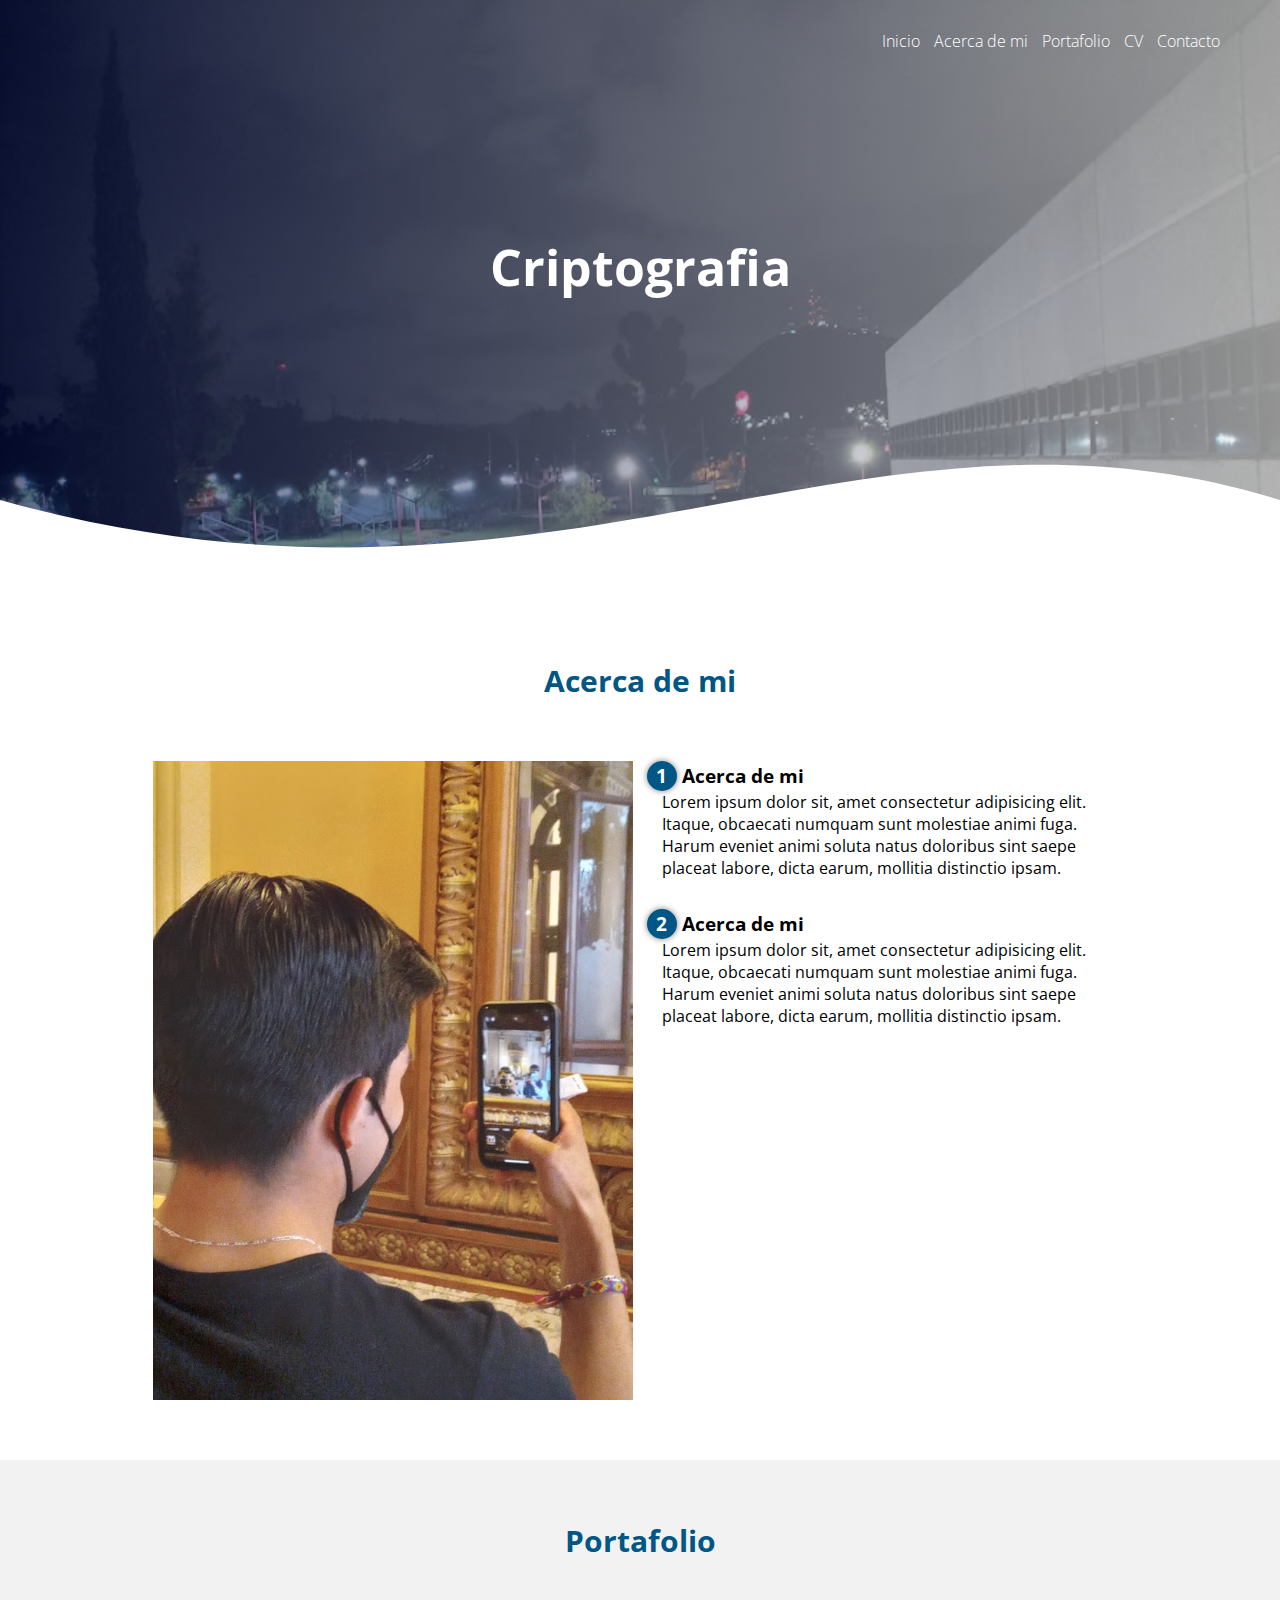
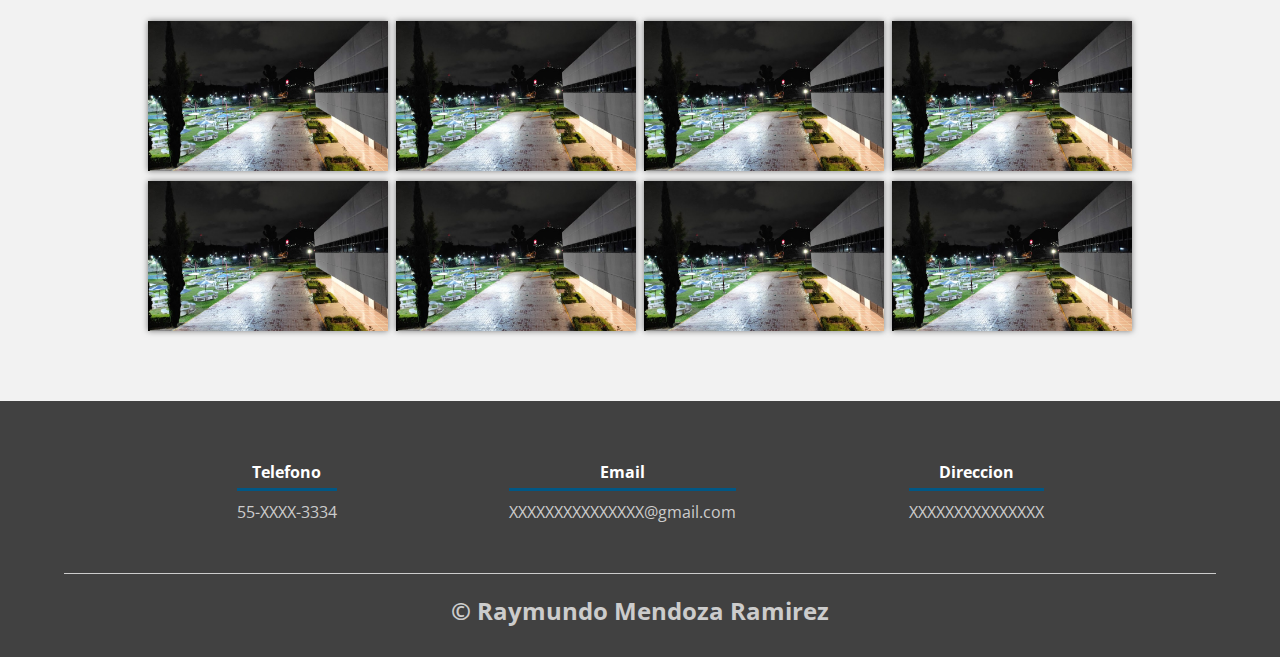
==== index.html @ 78cadf7a "WebSite" ====
<!DOCTYPE html>
<html lang="es">
<head>
    <meta charset="UTF-8">
    <meta name="viewport" content="width=device-width, initial-scale=1.0">
    <title>Pagina Web Raymundo Mendoza Ramirez</title>
    <link rel="shortcut icon" href="img/EscudoESCOM.png" type="image/x-icon" >
    <link rel="stylesheet" href="css/estilos.css">
    <link rel="preconnect" href="https://fonts.googleapis.com">
    <link rel="preconnect" href="https://fonts.gstatic.com" crossorigin>
    <link href="https://fonts.googleapis.com/css2?family=Open+Sans:ital,wght@0,300;0,400;0,500;0,600;0,700;0,800;1,300;1,400;1,500;1,600;1,700;1,800&display=swap" rel="stylesheet">

</head>
<body>
    <header>
        <nav>
            <a href="#inicio">Inicio</a>
            <a href="#acerca-de-mi">Acerca de mi</a>
            <a href="#portafolio">Portafolio</a>
            <a href="#cv">CV</a>
            <a href="#contacto">Contacto</a>
        </nav>
        <section id="inicio" class="textos-header">
            <h1>Criptografia</h1>
        </section>
        <div class="wave" style="height: 150px; overflow: hidden;" >
            <svg viewBox="0 0 500 150" preserveAspectRatio="none" 
            style="height: 100%; width: 100%;"><path d="M0.00,49.98 C216.70,204.77 335.78,-80.42 500.00,49.98 L500.00,150.00 L0.00,150.00 Z" 
            style="stroke: none; fill: rgb(255, 255, 255);"></path>
        </svg></div>
    </header>
    <main>
        <section id="acerca-de-mi" class="contenedor sobre-mi">
            <h2 class="titulo">Acerca de mi</h2>
            <div class="contenedor-sobre-mi">
                <img src="img/foto_prueba.jpg" alt="" class="imagen-about-us">
                <div class="contenido-texto">
                    <h3><span>1</span>Acerca de mi</h3>
                    <p>Lorem ipsum dolor sit, amet consectetur adipisicing elit. Itaque, obcaecati numquam sunt molestiae animi fuga. Harum eveniet animi soluta natus doloribus sint saepe placeat labore, dicta earum, mollitia distinctio ipsam.</p>
                    <h3><span>2</span>Acerca de mi</h3>
                    <p>Lorem ipsum dolor sit, amet consectetur adipisicing elit. Itaque, obcaecati numquam sunt molestiae animi fuga. Harum eveniet animi soluta natus doloribus sint saepe placeat labore, dicta earum, mollitia distinctio ipsam.</p>
                </div>
            </div>
        </section>

        <section id="portafolio" class="portafolio">
            <div class="contenedor">
                <h2 class="titulo">Portafolio</h2>
                <div class="galeria-port">
                    <div class="imagen-port">
                        <img src="img/escom-noche.jpg" alt="">
                        <div class="hover-galeria">
                            <img src="img/escom.png" alt="">
                            <p>Nuestro trabajo</p>
                        </div>
                    </div>
                    <div class="imagen-port">
                        <img src="img/escom-noche.jpg" alt="">
                        <div class="hover-galeria">
                            <img src="img/escom.png" alt="">
                            <p>Nuestro trabajo</p>
                        </div>
                    </div>
                    <div class="imagen-port">
                        <img src="img/escom-noche.jpg" alt="">
                        <div class="hover-galeria">
                            <img src="img/escom.png" alt="">
                            <p>Nuestro trabajo</p>
                        </div>
                    </div>
                    <div class="imagen-port">
                        <img src="img/escom-noche.jpg" alt="">
                        <div class="hover-galeria">
                            <img src="img/escom.png" alt="">
                            <p>Nuestro trabajo</p>
                        </div>
                    </div>
                    <div class="imagen-port">
                        <img src="img/escom-noche.jpg" alt="">
                        <div class="hover-galeria">
                            <img src="img/escom.png" alt="">
                            <p>Nuestro trabajo</p>
                        </div>
                    </div>
                    <div class="imagen-port">
                        <img src="img/escom-noche.jpg" alt="">
                        <div class="hover-galeria">
                            <img src="img/escom.png" alt="">
                            <p>Nuestro trabajo</p>
                        </div>
                    </div>
                    <div class="imagen-port">
                        <img src="img/escom-noche.jpg" alt="">
                        <div class="hover-galeria">
                            <img src="img/escom.png" alt="">
                            <p>Nuestro trabajo</p>
                        </div>
                    </div>
                    <div class="imagen-port">
                        <img src="img/escom-noche.jpg" alt="">
                        <div class="hover-galeria">
                            <img src="img/escom.png" alt="">
                            <p>Nuestro trabajo</p>
                        </div>
                    </div>
                </div>
            </div>
        </section>
    </main>
    <footer>
        <div id="contacto" class="contenedor-footer">
            <div class="content-foo">
                <h4>Telefono</h4>
                <p>55-XXXX-3334</p>
            </div>
            <div class="content-foo">
                <h4>Email</h4>
                <p>XXXXXXXXXXXXXXX@gmail.com</p>
            </div>
            <div class="content-foo">
                <h4>Direccion</h4>
                <p>XXXXXXXXXXXXXXX</p>
            </div>
        </div>
        <h2 class="titulo-final">&copy; Raymundo Mendoza Ramirez</h2>
    </footer>
</body>
</html>
---- css/estilos.css ----
*{
    margin: 0;
    padding: 0;
    box-sizing: border-box;
}

body{
    font-family: 'open sans';
}

.contenedor{
   padding: 60px 0;
   width: 90%;
   max-width: 1000px; 
   margin: auto;
   overflow: hidden;
}

.titulo{
    color: #005785;
    font-size: 30px;
    text-align: center;
    margin-bottom: 60px;
}

header {
    width: 100%;
    height: 600px;
    background: linear-gradient(to right, hsla(229, 100%, 13%, 0.603), hsla(120, 7%, 95%, 0.596)), url(../img/escom-noche.jpg);
    background-size: cover;
    background-attachment: fixed;
    position: relative;
}

nav{
    text-align: right;
    padding: 30px 50px 0 0;
}

nav > a{
    color: white;
    font-weight: 300;
    text-decoration: none;
    margin-right: 10px;
}

nav > a:hover{
    text-decoration: underline;
}

header .textos-header{
    display: flex;
    height: 430px;
    width: 100%;
    align-items: center;
    justify-content: center;
    flex-direction: column;
    text-align: center;
}

.textos-header h1{
    font-size: 50px;
    color: white;
}

.textos-header h2{
    font-size: 30px;
    font-weight: 300;
    color: white;
}

.wave{
    position: absolute;
    bottom: 0;
    width: 100%;
}

.contenedor-sobre-mi{
   display: flex;
   justify-content: space-evenly;
}

.imagen-about-us{
    width: 48%;
}

.sobre-mi .contenido-texto{
    width: 48%;
}

.contenido-texto h3 span{
    background: #005785;
    color: #fff;
    border-radius: 50%;
    display: inline-block;
    text-align: center;
    width: 30px;
    height: 30px;
    padding: 2px;
    box-shadow: 0 0 6px rgba(0, 0, 0, .5);
    margin-right: 5px;
}

.contenido-texto p{
   padding: 0px 0px 30px 15px; 
}

.portafolio{
    background: #f2f2f2;
}

.galeria-port{
    display: flex;
    justify-content: space-evenly;
    flex-wrap: wrap;
}

.imagen-port{
    width: 24%;
    margin-bottom: 10px;
    height: 150px;
    overflow: hidden;
    position: relative;
    cursor: pointer;
    box-shadow: 0 0 6px rgba(0, 0, 0, .5);

}

.imagen-port > img{
    width: 100%;
    height: 100%;
    object-fit: cover;
    display: block;
}

.hover-galeria{
    position: absolute;
    width: 100%;
    height: 100%;
    top: 0;
    transform: scale(0);
    background: hsla(234, 91%, 27%, 0.7);
    transition: transform .5s;
    display: flex;
    justify-content: center;
    align-items: center;
    flex-direction: column;
}

.hover-galeria img{
    width: 50px;
}

.hover-galeria p{
    color: #fff;
}

.imagen-port:hover .hover-galeria{
    transform: scale(1);
}

footer{
    background: #414141;
    padding: 60px 0 30px 0;
    margin: auto;
    overflow: hidden;
}

.contenedor-footer{
    display: flex;
    width: 90%;
    justify-content: space-evenly;
    margin: auto;
    padding-bottom: 50px;
    border-bottom: 1px solid #ccc;
}

.content-foo{
    text-align: center;
}

.content-foo h4{
    color: #fff;
    border-bottom: 3px solid #005785;
    padding-bottom: 5px;
    margin-bottom: 10px;
}

.content-foo p{
    color: #ccc;
}

.titulo-final{
    text-align: center;
    font-size: 24px;
    margin: 20px 0 0 0;
    color: #ccc;
}
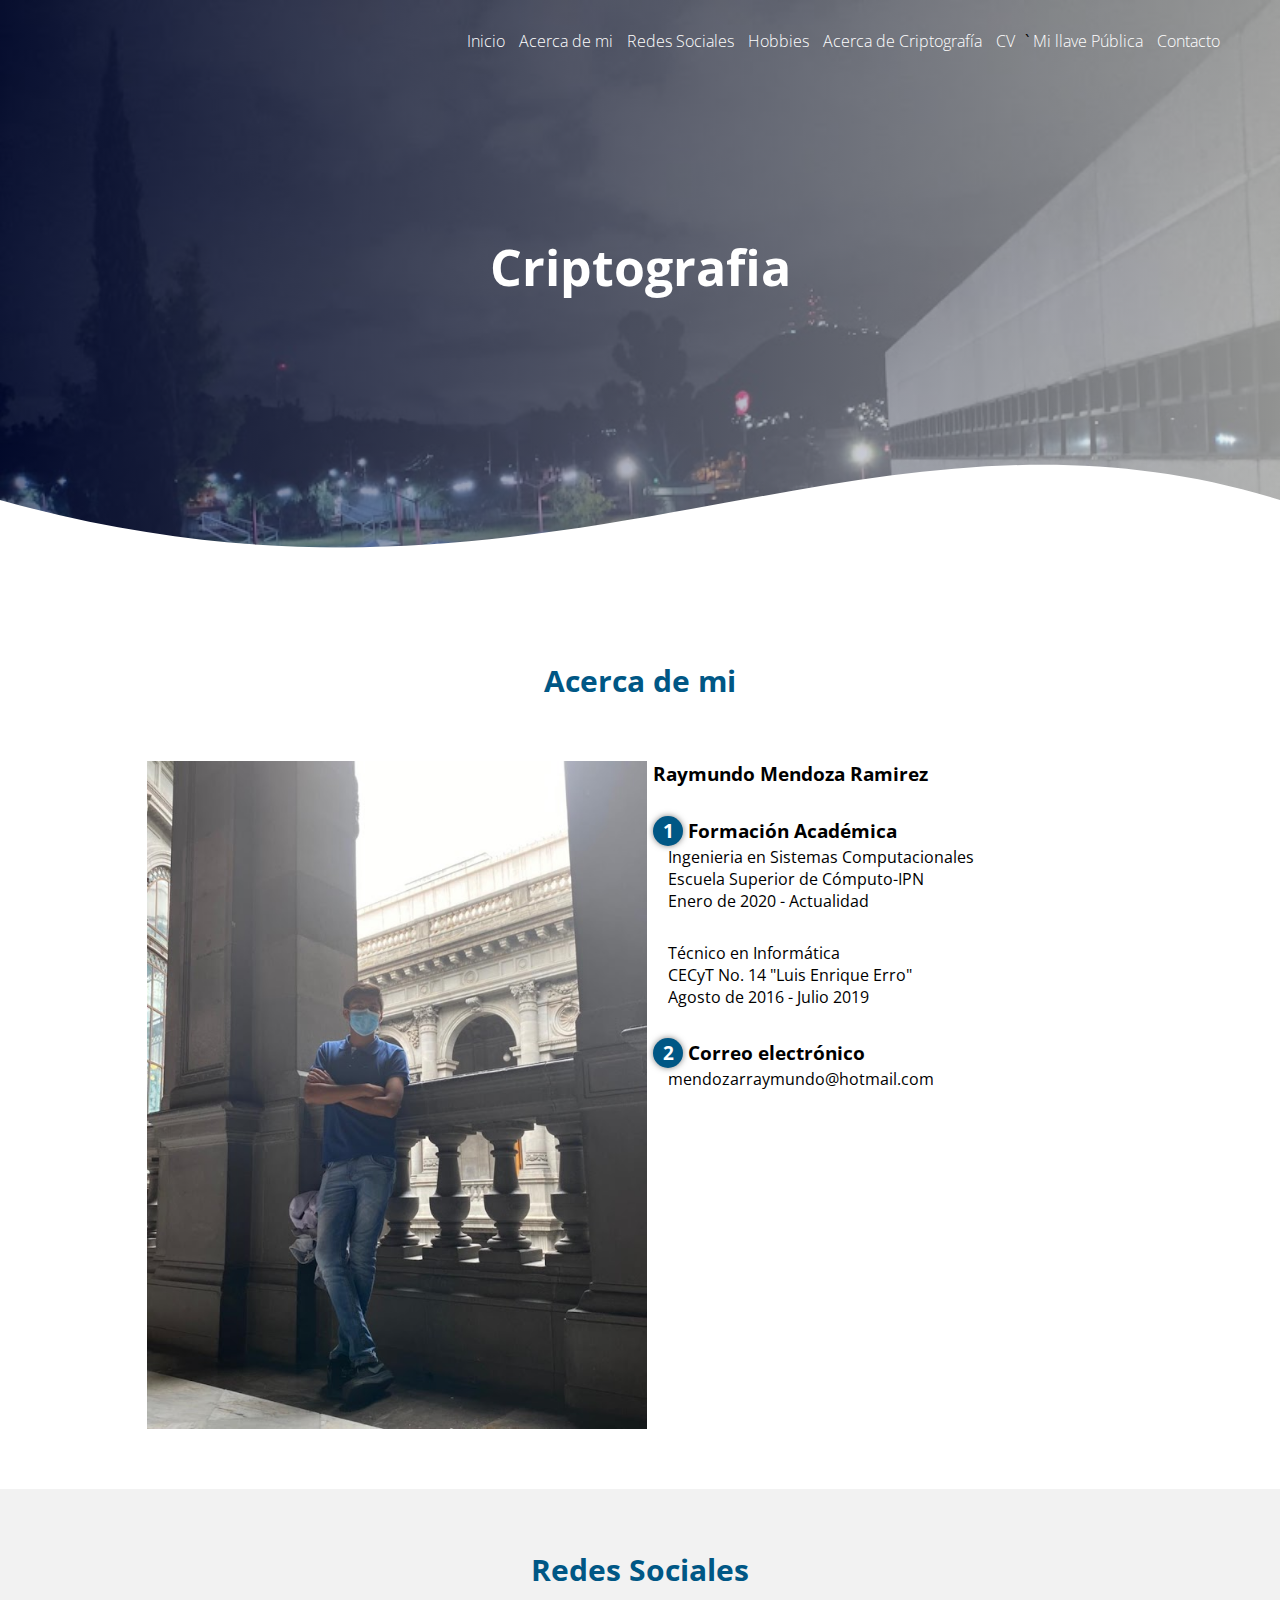
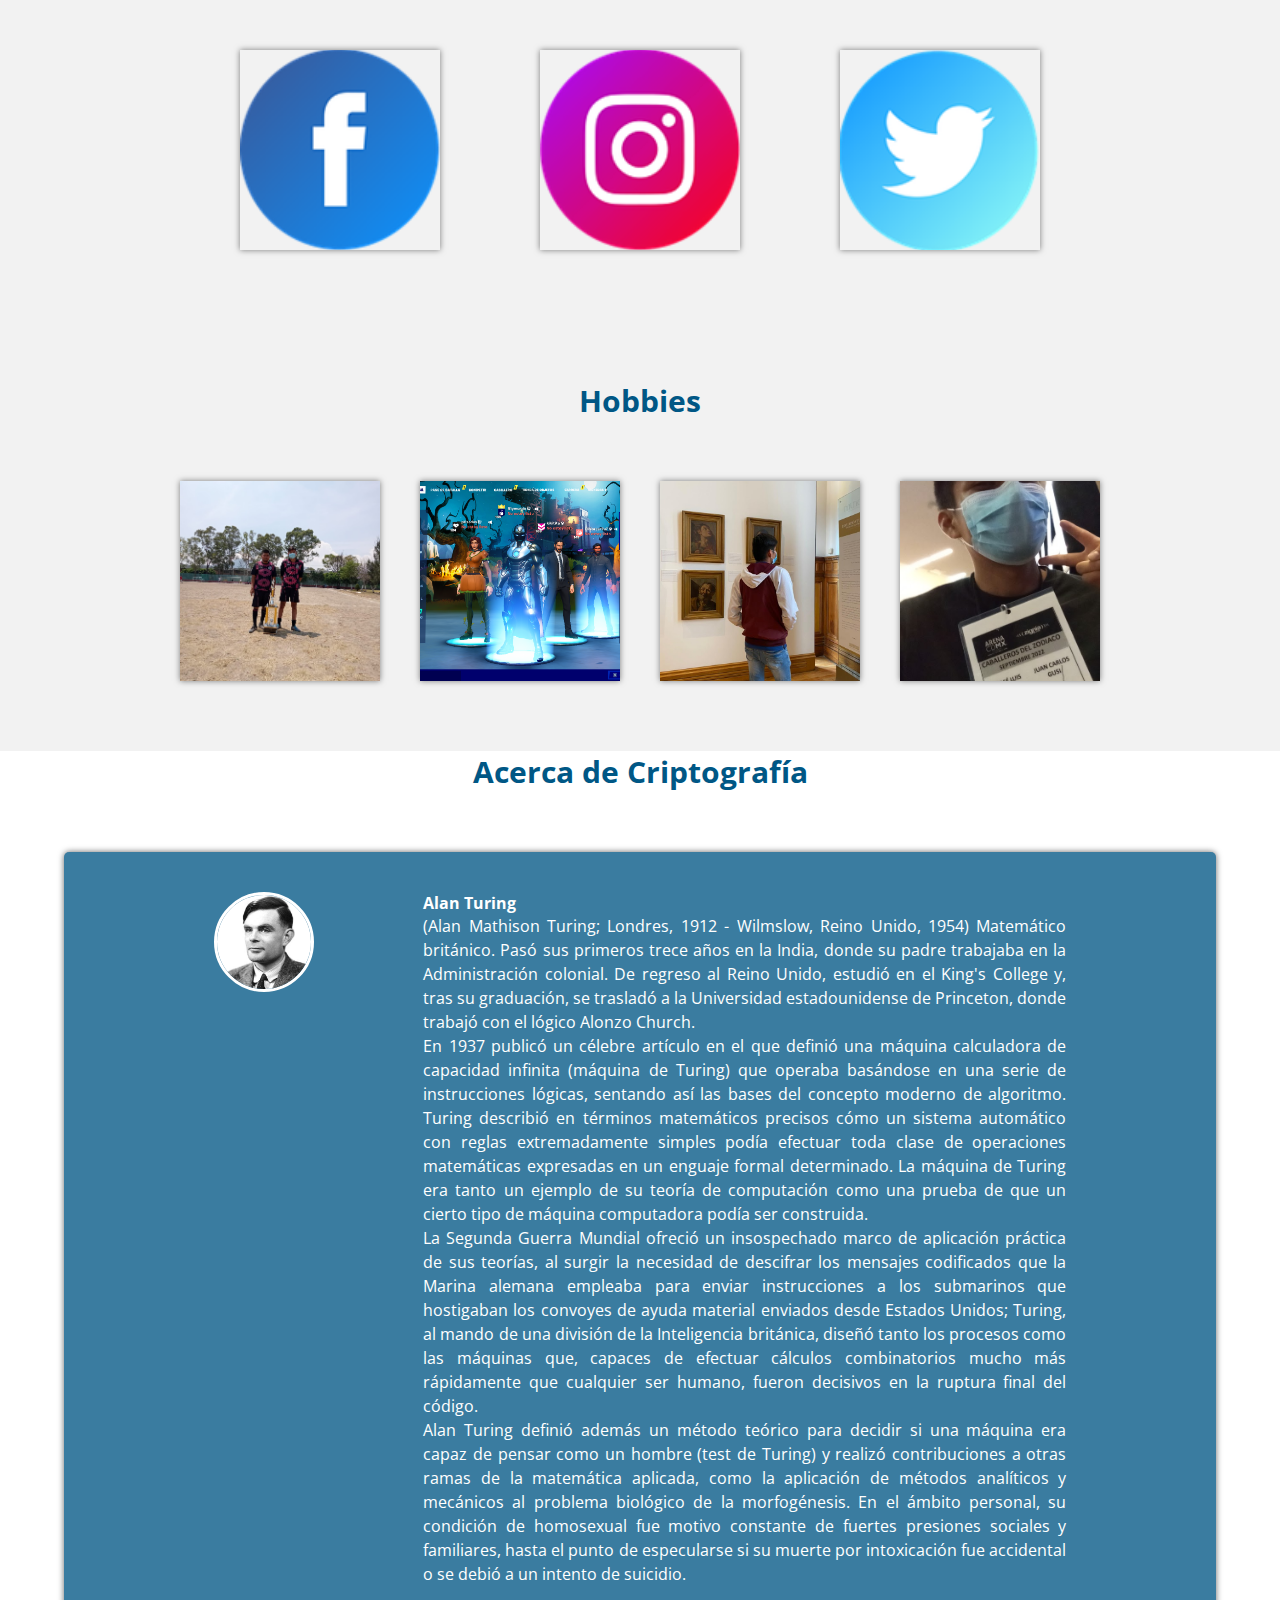
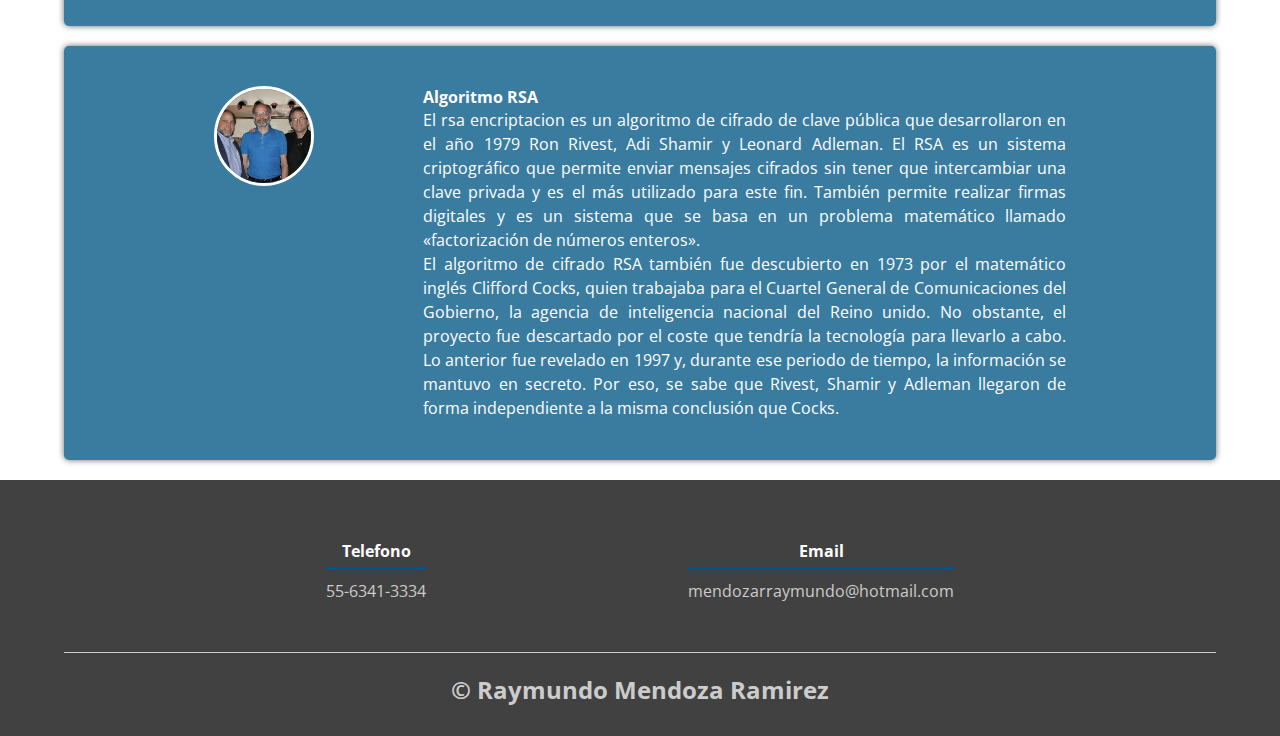
==== commit 779f4f75: "actualizacion" ====
--- a/index.html
+++ b/index.html
@@ -16,8 +16,11 @@
         <nav>
             <a href="#inicio">Inicio</a>
             <a href="#acerca-de-mi">Acerca de mi</a>
-            <a href="#portafolio">Portafolio</a>
-            <a href="#cv">CV</a>
+            <a href="#redes_sociales">Redes Sociales</a>
+            <a href="#hobbies">Hobbies</a>
+            <a href="#acerca-de-criptografia">Acerca de Criptografía</a>
+            <a href="cv.html">CV</a>`
+            <a href="llavepublica.html">Mi llave Pública</a>
             <a href="#contacto">Contacto</a>
         </nav>
         <section id="inicio" class="textos-header">
@@ -33,75 +36,106 @@
         <section id="acerca-de-mi" class="contenedor sobre-mi">
             <h2 class="titulo">Acerca de mi</h2>
             <div class="contenedor-sobre-mi">
-                <img src="img/foto_prueba.jpg" alt="" class="imagen-about-us">
+                <img src="img/munal.jpg" alt="" class="imagen-about-us">
                 <div class="contenido-texto">
-                    <h3><span>1</span>Acerca de mi</h3>
-                    <p>Lorem ipsum dolor sit, amet consectetur adipisicing elit. Itaque, obcaecati numquam sunt molestiae animi fuga. Harum eveniet animi soluta natus doloribus sint saepe placeat labore, dicta earum, mollitia distinctio ipsam.</p>
-                    <h3><span>2</span>Acerca de mi</h3>
-                    <p>Lorem ipsum dolor sit, amet consectetur adipisicing elit. Itaque, obcaecati numquam sunt molestiae animi fuga. Harum eveniet animi soluta natus doloribus sint saepe placeat labore, dicta earum, mollitia distinctio ipsam.</p>
+                    <h3>Raymundo Mendoza Ramirez</h3>
+                    <p></p>
+                    <h3><span>1</span>Formación Académica</h3>
+                    <p>Ingenieria en Sistemas Computacionales <br> Escuela Superior de Cómputo-IPN <br>Enero de 2020 - Actualidad</p>
+                    <p>Técnico en Informática <br> CECyT No. 14 "Luis Enrique Erro" <br> Agosto de 2016 - Julio 2019</p>
+                    <h3><span>2</span>Correo electrónico</h3>
+                    <p>mendozarraymundo@hotmail.com</p>
                 </div>
             </div>
         </section>
 
-        <section id="portafolio" class="portafolio">
+        <section id="redes_sociales" class="redes_sociales">
             <div class="contenedor">
-                <h2 class="titulo">Portafolio</h2>
+                <h2 class="titulo">Redes Sociales</h2>
                 <div class="galeria-port">
                     <div class="imagen-port">
-                        <img src="img/escom-noche.jpg" alt="">
+                        <img src="img/logo_facebook.png" alt="">
                         <div class="hover-galeria">
-                            <img src="img/escom.png" alt="">
-                            <p>Nuestro trabajo</p>
+                            <a href="https://www.facebook.com/raymundo.mendoza.5680" target="_blank">
+                                <img src="img/escom.png" alt="">
+                                <p>Da click</p>
+                            </a>
                         </div>
                     </div>
                     <div class="imagen-port">
-                        <img src="img/escom-noche.jpg" alt="">
+                        <img src="img/logo_instagram.png" alt="">
                         <div class="hover-galeria">
-                            <img src="img/escom.png" alt="">
-                            <p>Nuestro trabajo</p>
+                            <a href="https://www.instagram.com/r1ymundo/" target="_blank">
+                                <img src="img/escom.png" alt="">
+                                <p>Da click</p>
+                            </a>
                         </div>
                     </div>
                     <div class="imagen-port">
-                        <img src="img/escom-noche.jpg" alt="">
+                        <img src="img/logo_twitter.png" alt="">
                         <div class="hover-galeria">
-                            <img src="img/escom.png" alt="">
-                            <p>Nuestro trabajo</p>
+                            <a href="https://twitter.com/R1ymundo" target="_blank">
+                                <img src="img/escom.png" alt="">
+                                <p>Da click</p>
+                            </a>
+                        </div>
+                    </div>
+                </div>
+            </div>
+        </section>
+        
+        <section id="hobbies" class="hobbies">
+            <div class="contenedor">
+                <h2 class="titulo">Hobbies</h2>
+                <div class="galeria-port">
+                    <div class="imagen-port">
+                        <img src="img/subcampeonato.jpg" alt="">
+                        <div class="hover-galeria">
+                            <p>Jugar fútbol</p>
                         </div>
                     </div>
                     <div class="imagen-port">
-                        <img src="img/escom-noche.jpg" alt="">
+                        <img src="img/fortnite.png" alt="">
                         <div class="hover-galeria">
-                            <img src="img/escom.png" alt="">
-                            <p>Nuestro trabajo</p>
+                            <p>Jugar videojuegos <br> (Shooters)</p>
                         </div>
                     </div>
                     <div class="imagen-port">
-                        <img src="img/escom-noche.jpg" alt="">
+                        <img src="img/museo.jpg" alt="">
                         <div class="hover-galeria">
-                            <img src="img/escom.png" alt="">
-                            <p>Nuestro trabajo</p>
+                            <p>Visitar museos</p>
+                        </div>
+                    </div>   
+                    <div class="imagen-port">
+                        <img src="img/caballeros_zodiaco.jpeg" alt="">
+                        <div class="hover-galeria">
+                            <p>Ir a <br>conciertos</p>
                         </div>
                     </div>
-                    <div class="imagen-port">
-                        <img src="img/escom-noche.jpg" alt="">
-                        <div class="hover-galeria">
-                            <img src="img/escom.png" alt="">
-                            <p>Nuestro trabajo</p>
-                        </div>
+                </div>
+            </div>
+        </section>
+        <section id="acerca-de-criptografia" class="acerca-de-criptografia">
+            <h2 class="titulo">Acerca de Criptografía</h2>
+            <div class="cards">
+                <div class="card">
+                    <img src="img/turing.jpg" alt="">
+                    <div class="contenido-texto-card">
+                        <h4>Alan Turing</h4>
+                        <p>(Alan Mathison Turing; Londres, 1912 - Wilmslow, Reino Unido, 1954) Matemático británico. Pasó sus primeros trece años en la India, donde su padre trabajaba en la Administración colonial. De regreso al Reino Unido, estudió en el King's College y, tras su graduación, se trasladó a la Universidad estadounidense de Princeton, donde trabajó con el lógico Alonzo Church.</p>
+                        <p>En 1937 publicó un célebre artículo en el que definió una máquina calculadora de capacidad infinita (máquina de Turing) que operaba basándose en una serie de instrucciones lógicas, sentando así las bases del concepto moderno de algoritmo. Turing describió en términos matemáticos precisos cómo un sistema automático con reglas extremadamente simples podía efectuar toda clase de operaciones matemáticas expresadas en un enguaje formal determinado. La máquina de Turing era tanto un ejemplo de su teoría de computación como una prueba de que un cierto tipo de máquina computadora podía ser construida.</p>
+                        <p>La Segunda Guerra Mundial ofreció un insospechado marco de aplicación práctica de sus teorías, al surgir la necesidad de descifrar los mensajes codificados que la Marina alemana empleaba para enviar instrucciones a los submarinos que hostigaban los convoyes de ayuda material enviados desde Estados Unidos; Turing, al mando de una división de la Inteligencia británica, diseñó tanto los procesos como las máquinas que, capaces de efectuar cálculos combinatorios mucho más rápidamente que cualquier ser humano, fueron decisivos en la ruptura final del código.</p>
+                        <p>Alan Turing definió además un método teórico para decidir si una máquina era capaz de pensar como un hombre (test de Turing) y realizó contribuciones a otras ramas de la matemática aplicada, como la aplicación de métodos analíticos y mecánicos al problema biológico de la morfogénesis. En el ámbito personal, su condición de homosexual fue motivo constante de fuertes presiones sociales y familiares, hasta el punto de especularse si su muerte por intoxicación fue accidental o se debió a un intento de suicidio.</p>
                     </div>
-                    <div class="imagen-port">
-                        <img src="img/escom-noche.jpg" alt="">
-                        <div class="hover-galeria">
-                            <img src="img/escom.png" alt="">
-                            <p>Nuestro trabajo</p>
-                        </div>
-                    </div>
-                    <div class="imagen-port">
-                        <img src="img/escom-noche.jpg" alt="">
-                        <div class="hover-galeria">
-                            <img src="img/escom.png" alt="">
-                            <p>Nuestro trabajo</p>
-                        </div>
+                </div>
+            </div>
+            <div class="cards">
+                <div class="card">
+                    <img src="img/rsa.jpg" alt="">
+                    <div class="contenido-texto-card">
+                        <h4>Algoritmo RSA</h4>
+                        <p>El rsa encriptacion es un algoritmo de cifrado de clave pública que desarrollaron en el año 1979 Ron Rivest, Adi Shamir y Leonard Adleman. El RSA es un sistema criptográfico que permite enviar mensajes cifrados sin tener que intercambiar una clave privada y es el más utilizado para este fin. También permite realizar firmas digitales y es un sistema que se basa en un problema matemático llamado «factorización de números enteros».</p>
+                        <p>El algoritmo de cifrado RSA también fue descubierto en 1973 por el matemático inglés Clifford Cocks, quien trabajaba para el Cuartel General de Comunicaciones del Gobierno, la agencia de inteligencia nacional del Reino unido. No obstante, el proyecto fue descartado por el coste que tendría la tecnología para llevarlo a cabo. Lo anterior fue revelado en 1997 y, durante ese periodo de tiempo, la información se mantuvo en secreto. Por eso, se sabe que Rivest, Shamir y Adleman llegaron de forma independiente a la misma conclusión que Cocks.</p>
                     </div>
                 </div>
             </div>
@@ -111,15 +145,11 @@
         <div id="contacto" class="contenedor-footer">
             <div class="content-foo">
                 <h4>Telefono</h4>
-                <p>55-XXXX-3334</p>
+                <p>55-6341-3334</p>
             </div>
             <div class="content-foo">
                 <h4>Email</h4>
-                <p>XXXXXXXXXXXXXXX@gmail.com</p>
-            </div>
-            <div class="content-foo">
-                <h4>Direccion</h4>
-                <p>XXXXXXXXXXXXXXX</p>
+                <p>mendozarraymundo@hotmail.com</p>
             </div>
         </div>
         <h2 class="titulo-final">&copy; Raymundo Mendoza Ramirez</h2>
--- a/css/estilos.css
+++ b/css/estilos.css
@@ -81,7 +81,7 @@
 }
 
 .imagen-about-us{
-    width: 48%;
+    width: 50%;
 }
 
 .sobre-mi .contenido-texto{
@@ -105,10 +105,14 @@
    padding: 0px 0px 30px 15px; 
 }
 
-.portafolio{
+.redes_sociales{
     background: #f2f2f2;
 }
 
+.hobbies{
+    background: #f2f2f2;
+}
+
 .galeria-port{
     display: flex;
     justify-content: space-evenly;
@@ -116,9 +120,9 @@
 }
 
 .imagen-port{
-    width: 24%;
+    width: 200px;
     margin-bottom: 10px;
-    height: 150px;
+    height: 200px;
     overflow: hidden;
     position: relative;
     cursor: pointer;
@@ -195,4 +199,41 @@
     font-size: 24px;
     margin: 20px 0 0 0;
     color: #ccc;
+}
+
+.cards{
+    display: flex;
+    justify-content: space-evenly;
+    margin-bottom: 20px;
+}
+
+.cards .card{
+    background: #3a7ca0;
+    display: flex;
+    width: 90%;
+    height: auto;
+    justify-content: space-evenly;
+    border-radius: 5px;
+    box-shadow: 0 0 6px 0 rgba(0, 0, 0, .6);
+    padding: 40px;
+}
+
+.cards .card img{
+    width: 100px;
+    height: 100px;
+    object-fit: cover;
+    border: 3px solid #fff;
+    border-radius: 50%;
+    display: block;
+}
+
+.cards .card p {
+    margin: 0; 
+    text-align: justify; 
+    line-height: 1.5; 
+}
+
+.cards .card > .contenido-texto-card{
+    width: 60%;
+    color: #fff;
 }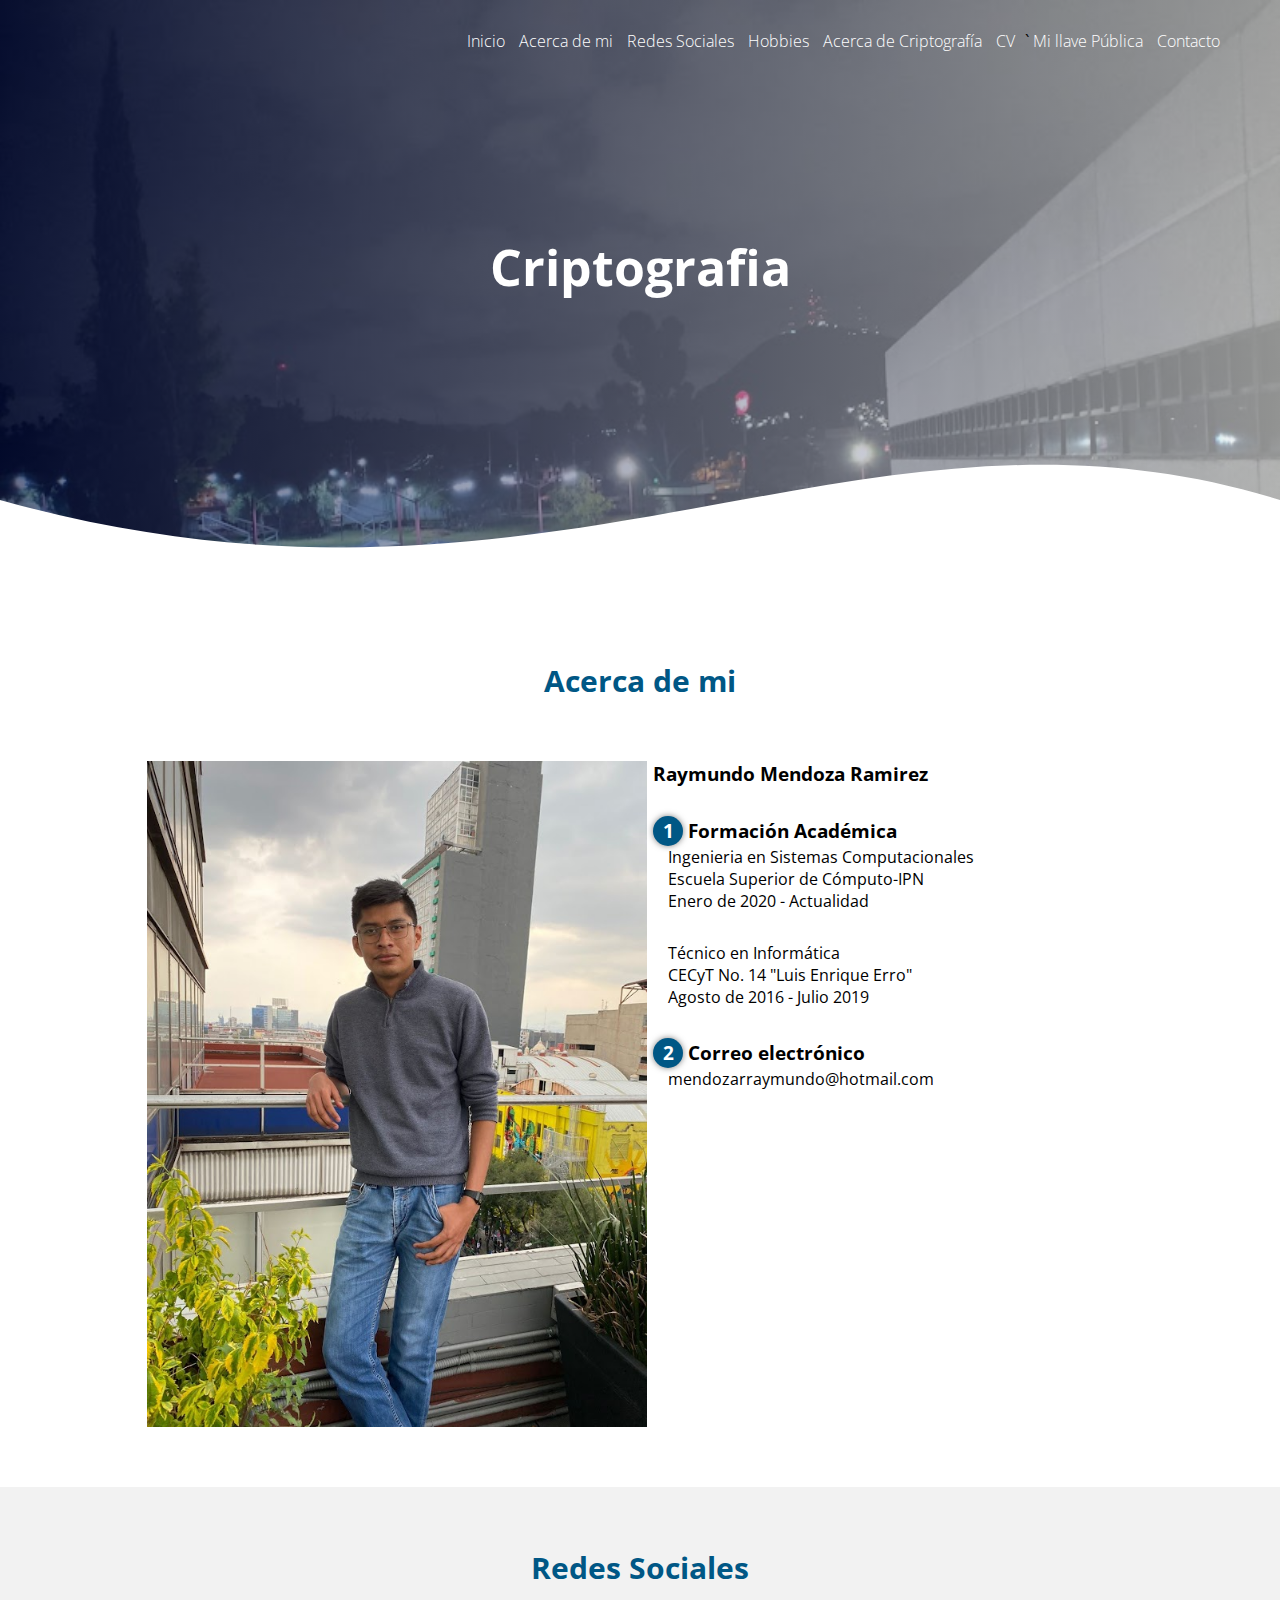
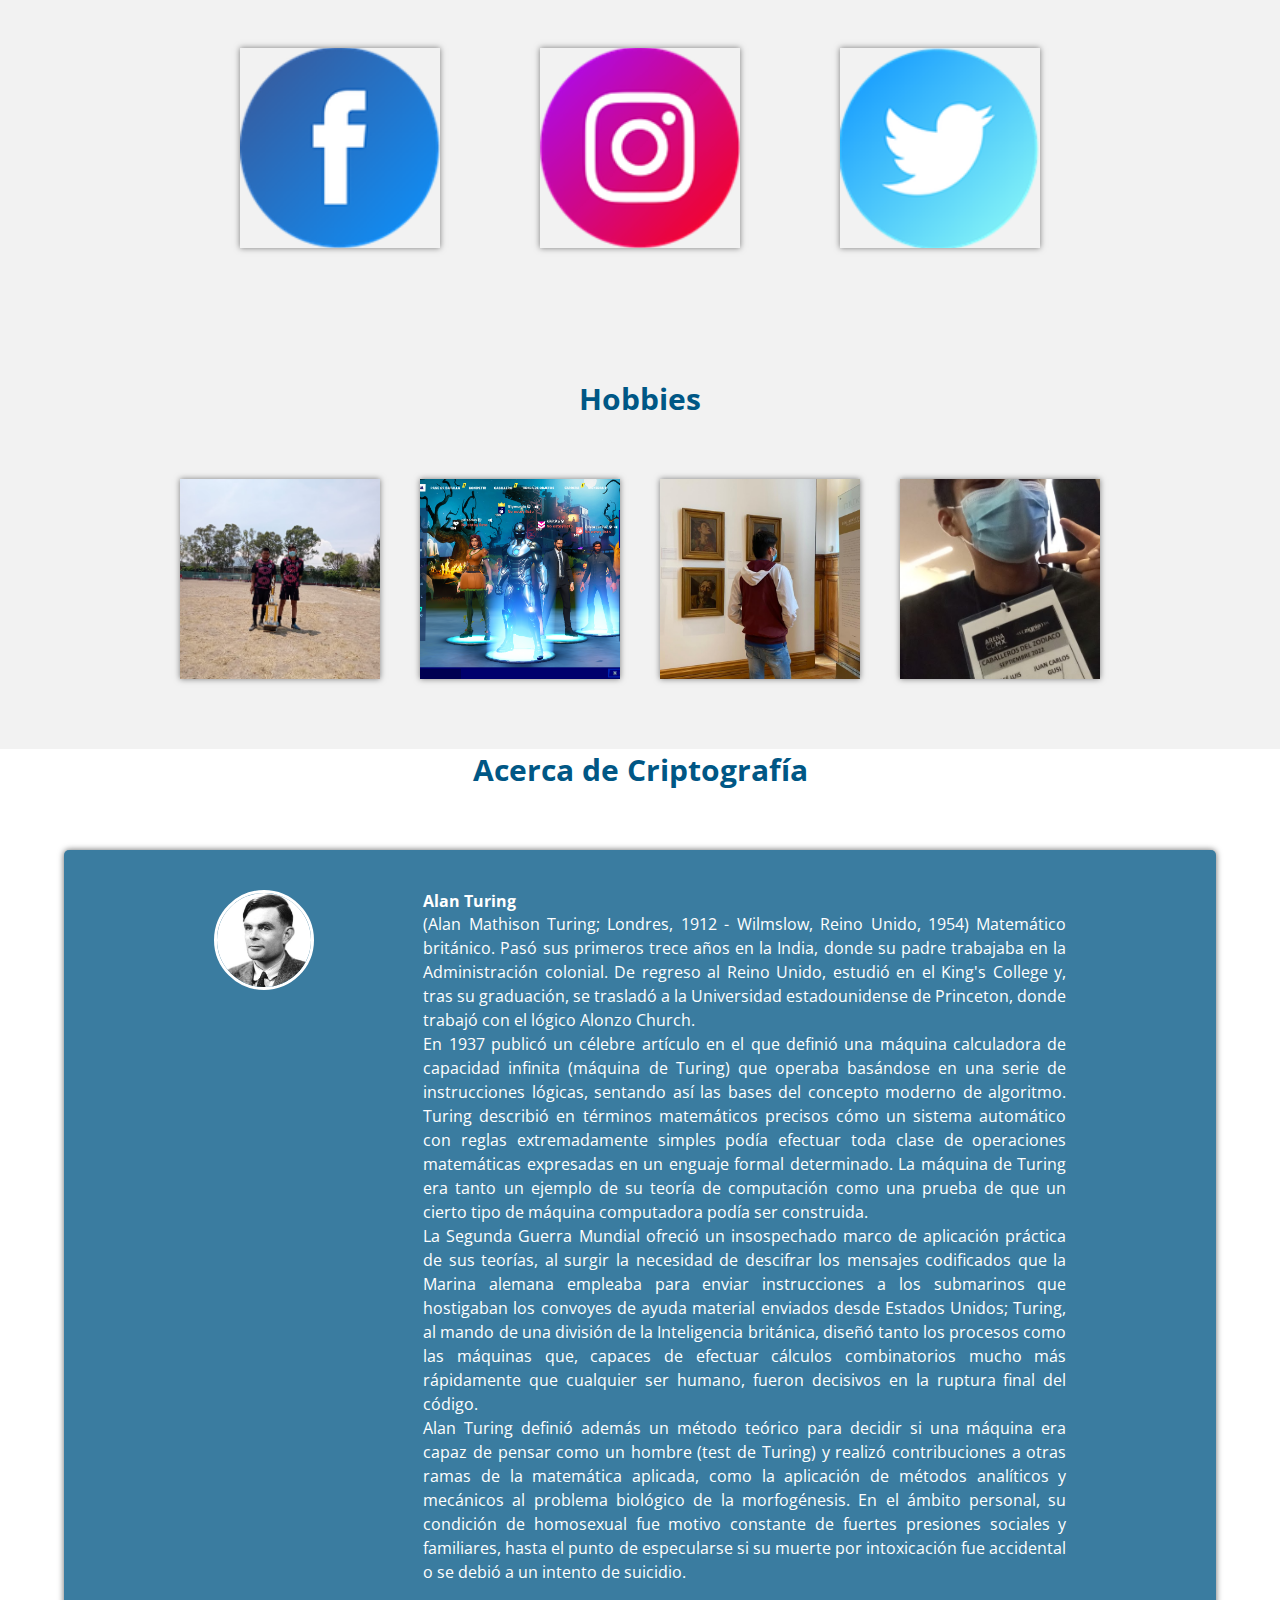
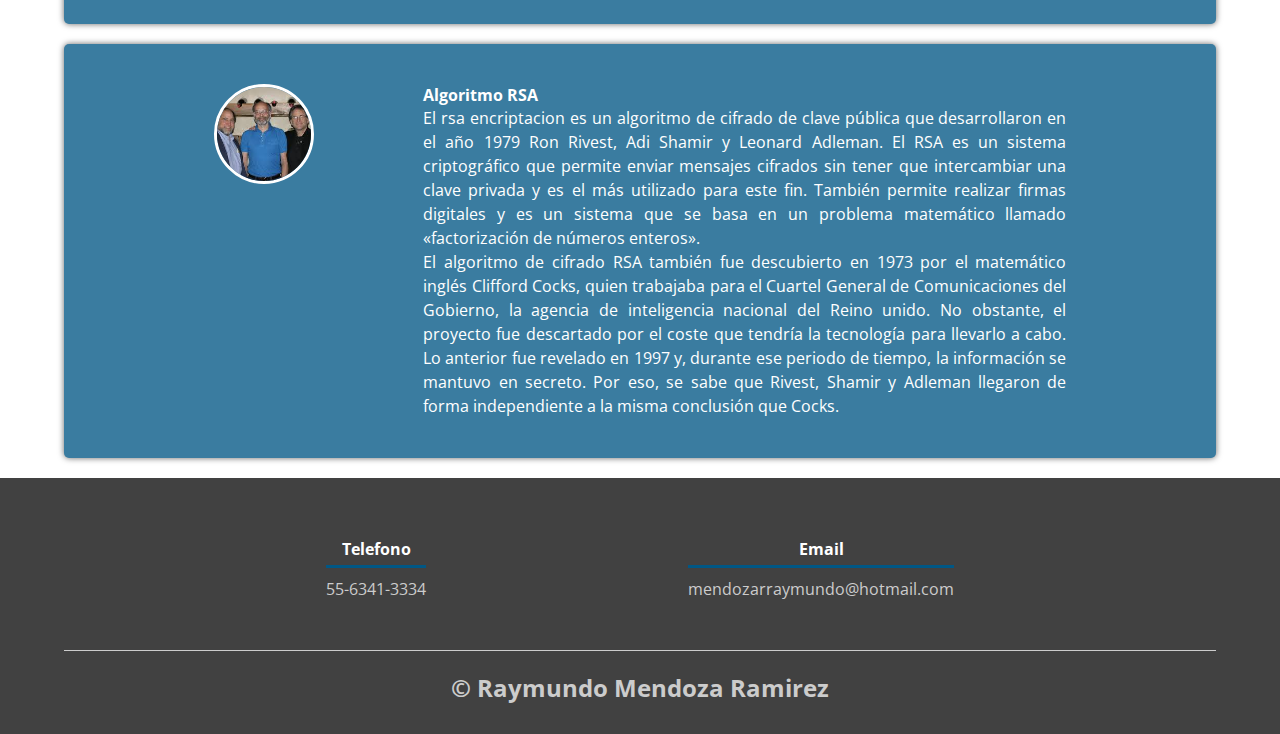
==== commit a22078fe: "actualizacion_llave" ====
--- a/index.html
+++ b/index.html
@@ -20,7 +20,7 @@
             <a href="#hobbies">Hobbies</a>
             <a href="#acerca-de-criptografia">Acerca de Criptografía</a>
             <a href="cv.html">CV</a>`
-            <a href="llavepublica.html">Mi llave Pública</a>
+            <a href="./llave/Public_Key_Ray.pem">Mi llave Pública</a>
             <a href="#contacto">Contacto</a>
         </nav>
         <section id="inicio" class="textos-header">
